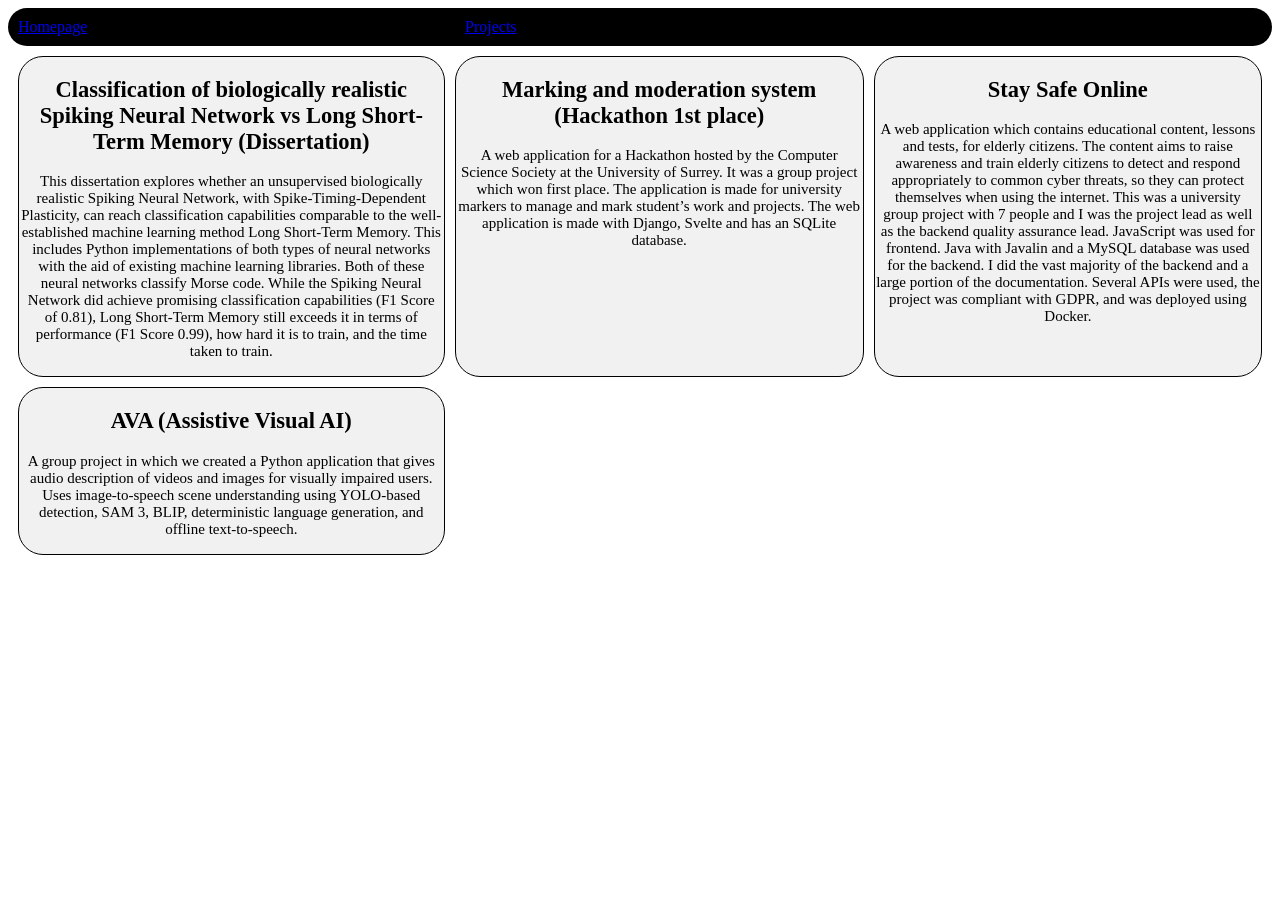
==== projects.html @ 8c136f36 "Almost finished prototype" ====
<!DOCTYPE html>
<html>

<head>
<title>Homepage</title>
<link rel="stylesheet" href="style.css">
</head>

<body>

<header>
  <a href="index.html">Homepage</a>
  <a href="index.html">Projects</a>
</header>

<div class="container">
  <div class="project">
    <h2>Classification of biologically realistic Spiking Neural Network vs Long Short-Term Memory (Dissertation)</h2>
    <p>This dissertation explores whether an unsupervised biologically realistic Spiking Neural Network, with Spike-Timing-Dependent Plasticity, can reach classification capabilities comparable to the well-established machine learning method Long Short-Term Memory. This includes Python implementations of both types of neural networks with the aid of existing machine learning libraries. Both of these neural networks classify Morse code. While the Spiking Neural Network did achieve promising classification capabilities (F1 Score of 0.81), Long Short-Term Memory still exceeds it in terms of performance (F1 Score 0.99), how hard it is to train, and the time taken to train.</p>
  </div>
  <div class="project">
    <h2>Marking and moderation system (Hackathon 1st place)</h2>
    <p>A web application for a Hackathon hosted by the Computer Science Society at the University of Surrey. It was a group project which won first place. The application is made for university markers to manage and mark student’s work and projects. The web application is made with Django, Svelte and has an SQLite database.</p>
  </div>
  <div class="project">
    <h2>Stay Safe Online</h2>
    <p>A web application which contains educational content, lessons and tests, for elderly citizens. The content aims to raise awareness and train elderly citizens to detect and respond appropriately to common cyber threats, so they can protect themselves when using the internet. This was a university group project with 7 people and I was the project lead as well as the backend quality assurance lead. JavaScript was used for frontend. Java with Javalin and a MySQL database was used for the backend. I did the vast majority of the backend and a large portion of the documentation. Several APIs were used, the project was compliant with GDPR, and was deployed using Docker.</p>
  </div>
  <div class="project">
    <h2>AVA (Assistive Visual AI)</h2>
    <p>A group project in which we created a Python application that gives audio description of videos and images for visually impaired users. Uses image-to-speech scene understanding using YOLO-based detection, SAM 3, BLIP, deterministic language generation, and offline text-to-speech.</p>
  </div>
</div>

</body>

</html>
---- style.css ----
body {
    background-image: url(images/CometR3_Orion.jpg);
    background-repeat: no-repeat;
    background-size: auto;
}

.project {
    text-align:center;
    background: white;
    color:black;
    border-radius: 25px;
}

.project:hover {
    background-color: rgb(161, 209, 209);
    transition: background-color 0.3s;
}

.container {
  display: grid;
  grid-template-columns: auto auto auto;
  gap: 10px;
  padding: 10px;
}

.container div {
  background-color: #f1f1f1;
  border: 1px solid black;
  padding: 1px;
  font-size: 15px;
  text-align: center;
  border-radius: 25px;
}

.icon {
  display: inline-flex;
    height: 150px;
    width: 150px;
    background: white;
    border-radius: 25px;
    justify-content: center;
    align-items: center;
    margin-top: 10px;
    border: 1px solid black;
}

header {
    display: grid;
  grid-template-columns: auto auto auto;
  gap: 10px;
  padding: 10px;
  background: black;
  color: white;
  border-radius: 25px;
}

.about-me {
  background: white;
  gap: 10px;
  padding: 10px;
  border-radius: 25px;
  margin-top: 10px;
}

.about-me p {
  font-size: 20px;
}
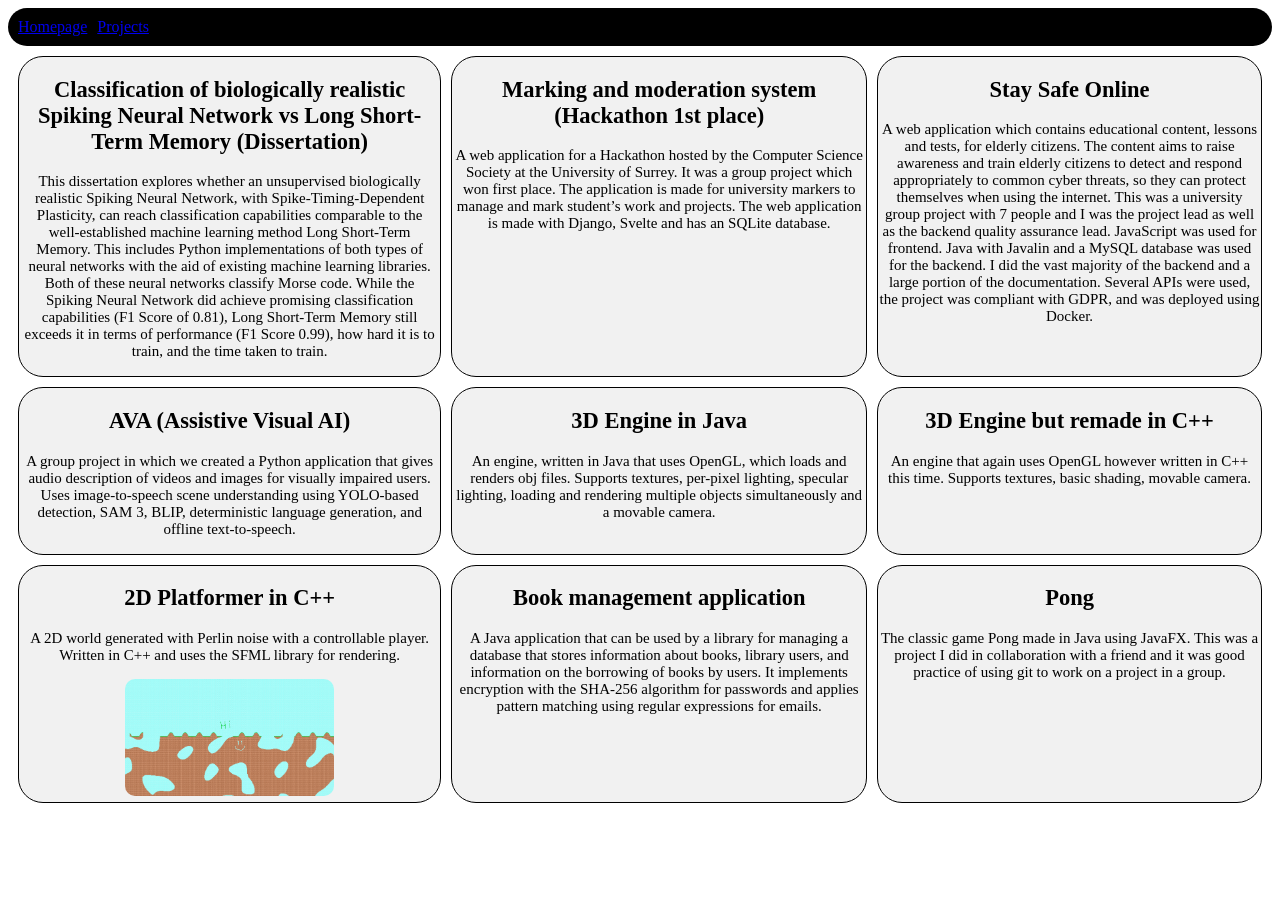
==== commit c6e70483: "test animations and project link" ====
--- a/projects.html
+++ b/projects.html
@@ -14,10 +14,12 @@
 </header>
 
 <div class="container">
-  <div class="project">
+  <a target="_blank" href="https://github.com/Nikita-Izbrodin/Dissertation" style="text-decoration:none;">
+    <div class="project">
     <h2>Classification of biologically realistic Spiking Neural Network vs Long Short-Term Memory (Dissertation)</h2>
     <p>This dissertation explores whether an unsupervised biologically realistic Spiking Neural Network, with Spike-Timing-Dependent Plasticity, can reach classification capabilities comparable to the well-established machine learning method Long Short-Term Memory. This includes Python implementations of both types of neural networks with the aid of existing machine learning libraries. Both of these neural networks classify Morse code. While the Spiking Neural Network did achieve promising classification capabilities (F1 Score of 0.81), Long Short-Term Memory still exceeds it in terms of performance (F1 Score 0.99), how hard it is to train, and the time taken to train.</p>
   </div>
+  </a>
   <div class="project">
     <h2>Marking and moderation system (Hackathon 1st place)</h2>
     <p>A web application for a Hackathon hosted by the Computer Science Society at the University of Surrey. It was a group project which won first place. The application is made for university markers to manage and mark student’s work and projects. The web application is made with Django, Svelte and has an SQLite database.</p>
@@ -30,6 +32,27 @@
     <h2>AVA (Assistive Visual AI)</h2>
     <p>A group project in which we created a Python application that gives audio description of videos and images for visually impaired users. Uses image-to-speech scene understanding using YOLO-based detection, SAM 3, BLIP, deterministic language generation, and offline text-to-speech.</p>
   </div>
+  <div class="project">
+    <h2>3D Engine in Java</h2>
+    <p>An engine, written in Java that uses OpenGL, which loads and renders obj files. Supports textures, per-pixel lighting, specular lighting, loading and rendering multiple objects simultaneously and a movable camera.</p>
+  </div>
+  <div class="project">
+    <h2>3D Engine but remade in C++</h2>
+    <p>An engine that again uses OpenGL however written in C++ this time. Supports textures, basic shading, movable camera.</p>
+  </div>
+  <div class="project">
+    <h2>2D Platformer in C++</h2>
+    <p>A 2D world generated with Perlin noise with a controllable player. Written in C++ and uses the SFML library for rendering.</p>
+    <img src="images/2d_platformer_show.png" style="width:50%;height:50%;border-radius:10px;">
+  </div>
+  <div class="project">
+    <h2>Book management application</h2>
+    <p>A Java application that can be used by a library for managing a database that stores information about books, library users, and information on the borrowing of books by users. It implements encryption with the SHA-256 algorithm for passwords and applies pattern matching using regular expressions for emails.</p>
+  </div>
+  <div class="project">
+    <h2>Pong</h2>
+    <p>The classic game Pong made in Java using JavaFX. This was a project I did in collaboration with a friend and it was good practice of using git to work on a project in a group.  </p>
+  </div>
 </div>
 
 </body>
--- a/style.css
+++ b/style.css
@@ -30,6 +30,12 @@
   font-size: 15px;
   text-align: center;
   border-radius: 25px;
+  animation: fadeIn 0.5s;
+}
+
+@keyframes fadeIn {
+  0% { opacity: 0; }
+  100% { opacity: 1; }
 }
 
 .icon {
@@ -42,10 +48,11 @@
     align-items: center;
     margin-top: 10px;
     border: 1px solid black;
+    animation: fadeIn 0.5s;
 }
 
 header {
-    display: grid;
+    display: flex;
   grid-template-columns: auto auto auto;
   gap: 10px;
   padding: 10px;
@@ -60,6 +67,7 @@
   padding: 10px;
   border-radius: 25px;
   margin-top: 10px;
+  animation: fadeIn 0.5s;
 }
 
 .about-me p {
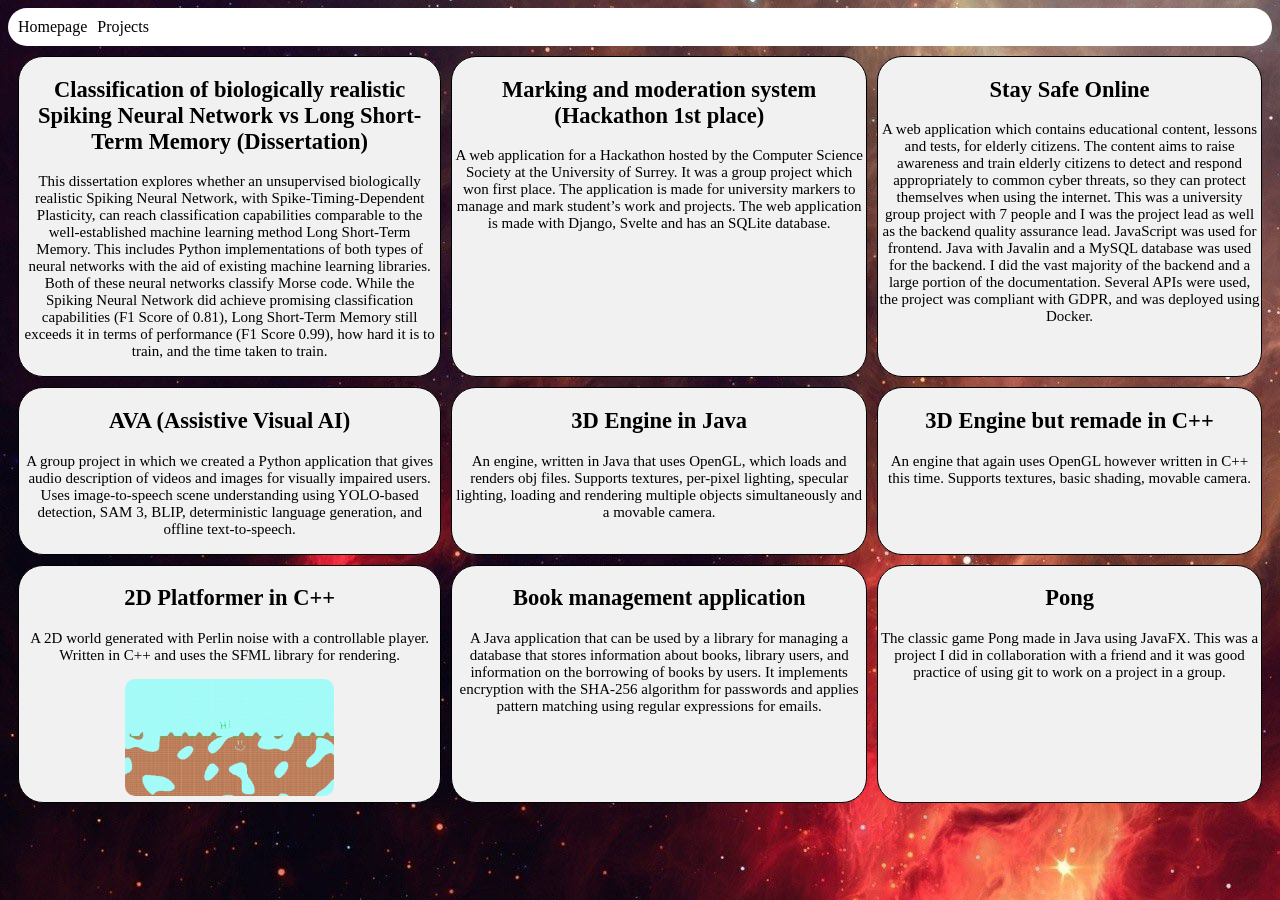
==== commit d5dac9b9: "Added more info in homepage" ====
--- a/projects.html
+++ b/projects.html
@@ -9,8 +9,8 @@
 <body>
 
 <header>
-  <a href="index.html">Homepage</a>
-  <a href="index.html">Projects</a>
+  <a style="text-decoration:none;color: black;" href="index.html">Homepage</a>
+  <a style="text-decoration:none;color: black;" href="projects.html">Projects</a>
 </header>
 
 <div class="container">
--- a/style.css
+++ b/style.css
@@ -1,5 +1,5 @@
 body {
-    background-image: url(images/CometR3_Orion.jpg);
+    background-image: url(images/red\ space.jpg);
     background-repeat: no-repeat;
     background-size: auto;
 }
@@ -51,13 +51,19 @@
     animation: fadeIn 0.5s;
 }
 
+.icon:hover {
+    background-color: rgb(161, 209, 209);
+    transition: background-color 0.3s;
+}
+
+
 header {
     display: flex;
   grid-template-columns: auto auto auto;
   gap: 10px;
   padding: 10px;
-  background: black;
-  color: white;
+  background: white;
+  color: black;
   border-radius: 25px;
 }
 
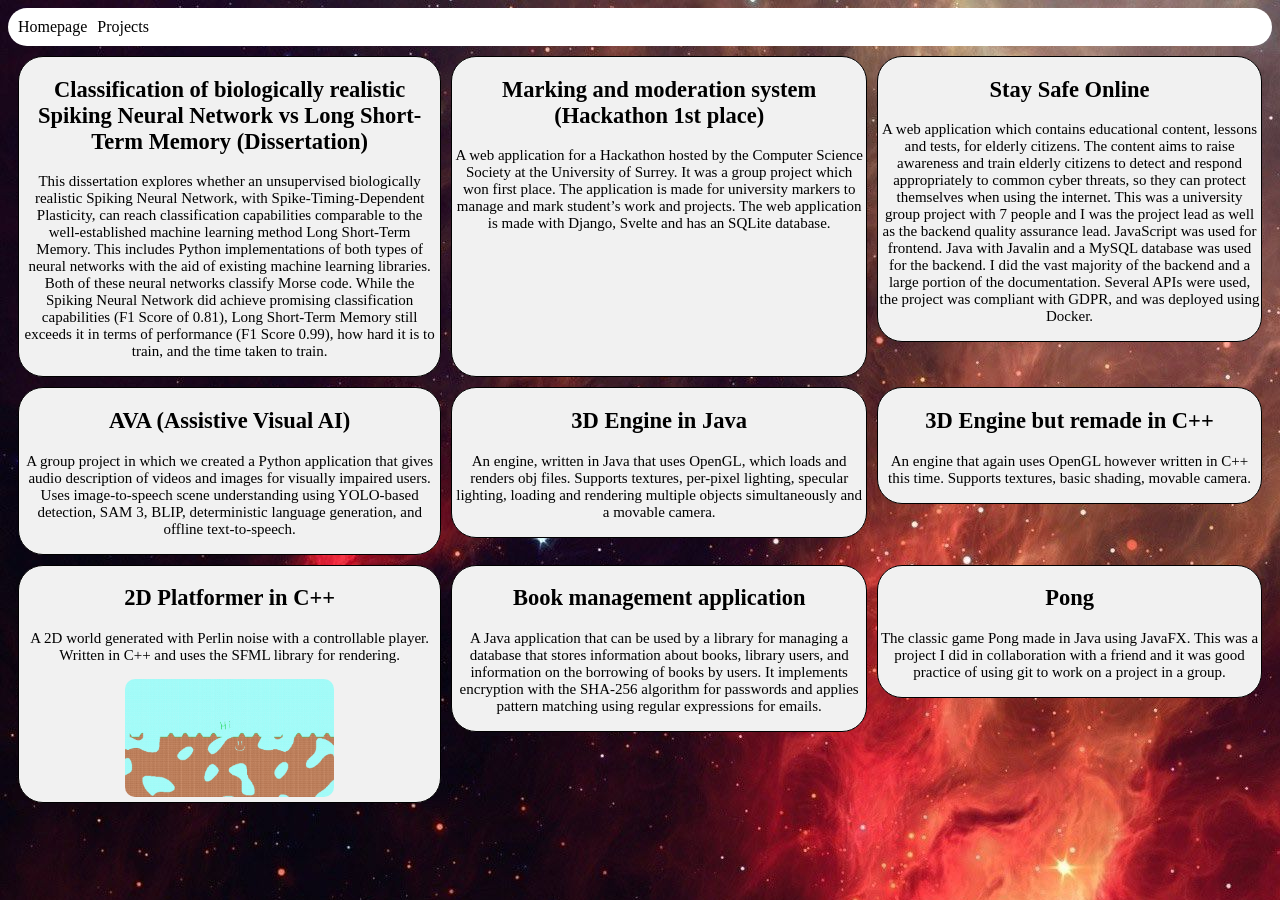
==== commit a9e1ca34: "added hyperlink to projects and better format" ====
--- a/projects.html
+++ b/projects.html
@@ -2,58 +2,96 @@
 <html>
 
 <head>
-<title>Homepage</title>
-<link rel="stylesheet" href="style.css">
+  <title>Homepage</title>
+  <link rel="stylesheet" href="style.css">
 </head>
 
 <body>
 
-<header>
-  <a style="text-decoration:none;color: black;" href="index.html">Homepage</a>
-  <a style="text-decoration:none;color: black;" href="projects.html">Projects</a>
-</header>
+  <header>
+    <a style="text-decoration:none;color: black;" href="index.html">Homepage</a>
+    <a style="text-decoration:none;color: black;" href="projects.html">Projects</a>
+  </header>
 
-<div class="container">
-  <a target="_blank" href="https://github.com/Nikita-Izbrodin/Dissertation" style="text-decoration:none;">
+  <div class="container">
+    <a target="_blank" href="https://github.com/Nikita-Izbrodin/Dissertation" style="text-decoration:none;">
+      <div class="project">
+        <h2>Classification of biologically realistic Spiking Neural Network vs Long Short-Term Memory (Dissertation)
+        </h2>
+        <p>This dissertation explores whether an unsupervised biologically realistic Spiking Neural Network, with
+          Spike-Timing-Dependent Plasticity, can reach classification capabilities comparable to the well-established
+          machine learning method Long Short-Term Memory. This includes Python implementations of both types of neural
+          networks with the aid of existing machine learning libraries. Both of these neural networks classify Morse
+          code. While the Spiking Neural Network did achieve promising classification capabilities (F1 Score of 0.81),
+          Long Short-Term Memory still exceeds it in terms of performance (F1 Score 0.99), how hard it is to train, and
+          the time taken to train.</p>
+      </div>
+    </a>
     <div class="project">
-    <h2>Classification of biologically realistic Spiking Neural Network vs Long Short-Term Memory (Dissertation)</h2>
-    <p>This dissertation explores whether an unsupervised biologically realistic Spiking Neural Network, with Spike-Timing-Dependent Plasticity, can reach classification capabilities comparable to the well-established machine learning method Long Short-Term Memory. This includes Python implementations of both types of neural networks with the aid of existing machine learning libraries. Both of these neural networks classify Morse code. While the Spiking Neural Network did achieve promising classification capabilities (F1 Score of 0.81), Long Short-Term Memory still exceeds it in terms of performance (F1 Score 0.99), how hard it is to train, and the time taken to train.</p>
+      <h2>Marking and moderation system (Hackathon 1st place)</h2>
+      <p>A web application for a Hackathon hosted by the Computer Science Society at the University of Surrey. It was a
+        group project which won first place. The application is made for university markers to manage and mark student’s
+        work and projects. The web application is made with Django, Svelte and has an SQLite database.</p>
+    </div>
+    <a target="_blank" href="https://github.com/Nikita-Izbrodin/StaySafeOnline" style="text-decoration:none;">
+      <div class="project">
+        <h2>Stay Safe Online</h2>
+        <p>A web application which contains educational content, lessons and tests, for elderly citizens. The content
+          aims to raise awareness and train elderly citizens to detect and respond appropriately to common cyber
+          threats, so they can protect themselves when using the internet. This was a university group project with 7
+          people and I was the project lead as well as the backend quality assurance lead. JavaScript was used for
+          frontend. Java with Javalin and a MySQL database was used for the backend. I did the vast majority of the
+          backend and a large portion of the documentation. Several APIs were used, the project was compliant with GDPR,
+          and was deployed using Docker.</p>
+      </div>
+    </a>
+    <a target="_blank" href="https://github.com/Nikita-Izbrodin/AVA" style="text-decoration:none;">
+      <div class="project">
+        <h2>AVA (Assistive Visual AI)</h2>
+        <p>A group project in which we created a Python application that gives audio description of videos and images
+          for visually impaired users. Uses image-to-speech scene understanding using YOLO-based detection, SAM 3, BLIP,
+          deterministic language generation, and offline text-to-speech.</p>
+      </div>
+    </a>
+    <a target="_blank" href="https://github.com/Nikita-Izbrodin/3D_Engine" style="text-decoration:none;">
+      <div class="project">
+        <h2>3D Engine in Java</h2>
+        <p>An engine, written in Java that uses OpenGL, which loads and renders obj files. Supports textures, per-pixel
+          lighting, specular lighting, loading and rendering multiple objects simultaneously and a movable camera.</p>
+      </div>
+    </a>
+    <a target="_blank" href="https://github.com/Nikita-Izbrodin/VoxelEngine" style="text-decoration:none;">
+      <div class="project">
+        <h2>3D Engine but remade in C++</h2>
+        <p>An engine that again uses OpenGL however written in C++ this time. Supports textures, basic shading, movable
+          camera.</p>
+      </div>
+    </a>
+    <a target="_blank" href="https://github.com/Nikita-Izbrodin/Terrarium" style="text-decoration:none;">
+      <div class="project">
+        <h2>2D Platformer in C++</h2>
+        <p>A 2D world generated with Perlin noise with a controllable player. Written in C++ and uses the SFML library
+          for rendering.</p>
+        <img src="images/2d_platformer_show.png" style="width:50%;height:50%;border-radius:10px;">
+      </div>
+    </a>
+    <a target="_blank" href="https://github.com/Nikita-Izbrodin/Book_Library_Manager" style="text-decoration:none;">
+      <div class="project">
+        <h2>Book management application</h2>
+        <p>A Java application that can be used by a library for managing a database that stores information about books,
+          library users, and information on the borrowing of books by users. It implements encryption with the SHA-256
+          algorithm for passwords and applies pattern matching using regular expressions for emails.</p>
+      </div>
+    </a>
+    <a target="_blank" href="https://github.com/Nikita-Izbrodin/pong-project" style="text-decoration:none;">
+      <div class="project">
+        <h2>Pong</h2>
+        <p>The classic game Pong made in Java using JavaFX. This was a project I did in collaboration with a friend and
+          it was good practice of using git to work on a project in a group. </p>
+      </div>
+    </a>
+
   </div>
-  </a>
-  <div class="project">
-    <h2>Marking and moderation system (Hackathon 1st place)</h2>
-    <p>A web application for a Hackathon hosted by the Computer Science Society at the University of Surrey. It was a group project which won first place. The application is made for university markers to manage and mark student’s work and projects. The web application is made with Django, Svelte and has an SQLite database.</p>
-  </div>
-  <div class="project">
-    <h2>Stay Safe Online</h2>
-    <p>A web application which contains educational content, lessons and tests, for elderly citizens. The content aims to raise awareness and train elderly citizens to detect and respond appropriately to common cyber threats, so they can protect themselves when using the internet. This was a university group project with 7 people and I was the project lead as well as the backend quality assurance lead. JavaScript was used for frontend. Java with Javalin and a MySQL database was used for the backend. I did the vast majority of the backend and a large portion of the documentation. Several APIs were used, the project was compliant with GDPR, and was deployed using Docker.</p>
-  </div>
-  <div class="project">
-    <h2>AVA (Assistive Visual AI)</h2>
-    <p>A group project in which we created a Python application that gives audio description of videos and images for visually impaired users. Uses image-to-speech scene understanding using YOLO-based detection, SAM 3, BLIP, deterministic language generation, and offline text-to-speech.</p>
-  </div>
-  <div class="project">
-    <h2>3D Engine in Java</h2>
-    <p>An engine, written in Java that uses OpenGL, which loads and renders obj files. Supports textures, per-pixel lighting, specular lighting, loading and rendering multiple objects simultaneously and a movable camera.</p>
-  </div>
-  <div class="project">
-    <h2>3D Engine but remade in C++</h2>
-    <p>An engine that again uses OpenGL however written in C++ this time. Supports textures, basic shading, movable camera.</p>
-  </div>
-  <div class="project">
-    <h2>2D Platformer in C++</h2>
-    <p>A 2D world generated with Perlin noise with a controllable player. Written in C++ and uses the SFML library for rendering.</p>
-    <img src="images/2d_platformer_show.png" style="width:50%;height:50%;border-radius:10px;">
-  </div>
-  <div class="project">
-    <h2>Book management application</h2>
-    <p>A Java application that can be used by a library for managing a database that stores information about books, library users, and information on the borrowing of books by users. It implements encryption with the SHA-256 algorithm for passwords and applies pattern matching using regular expressions for emails.</p>
-  </div>
-  <div class="project">
-    <h2>Pong</h2>
-    <p>The classic game Pong made in Java using JavaFX. This was a project I did in collaboration with a friend and it was good practice of using git to work on a project in a group.  </p>
-  </div>
-</div>
 
 </body>
 
--- a/style.css
+++ b/style.css
@@ -1,19 +1,19 @@
 body {
-    background-image: url(images/red\ space.jpg);
-    background-repeat: no-repeat;
-    background-size: auto;
+  background-image: url(images/red\ space.jpg);
+  background-repeat: no-repeat;
+  background-size: auto;
 }
 
 .project {
-    text-align:center;
-    background: white;
-    color:black;
-    border-radius: 25px;
+  text-align: center;
+  background: white;
+  color: black;
+  border-radius: 25px;
 }
 
 .project:hover {
-    background-color: rgb(161, 209, 209);
-    transition: background-color 0.3s;
+  background-color: rgb(161, 209, 209);
+  transition: background-color 0.3s;
 }
 
 .container {
@@ -34,31 +34,36 @@
 }
 
 @keyframes fadeIn {
-  0% { opacity: 0; }
-  100% { opacity: 1; }
+  0% {
+    opacity: 0;
+  }
+
+  100% {
+    opacity: 1;
+  }
 }
 
 .icon {
   display: inline-flex;
-    height: 150px;
-    width: 150px;
-    background: white;
-    border-radius: 25px;
-    justify-content: center;
-    align-items: center;
-    margin-top: 10px;
-    border: 1px solid black;
-    animation: fadeIn 0.5s;
+  height: 150px;
+  width: 150px;
+  background: white;
+  border-radius: 25px;
+  justify-content: center;
+  align-items: center;
+  margin-top: 10px;
+  border: 1px solid black;
+  animation: fadeIn 0.5s;
 }
 
 .icon:hover {
-    background-color: rgb(161, 209, 209);
-    transition: background-color 0.3s;
+  background-color: rgb(161, 209, 209);
+  transition: background-color 0.3s;
 }
 
 
 header {
-    display: flex;
+  display: flex;
   grid-template-columns: auto auto auto;
   gap: 10px;
   padding: 10px;
